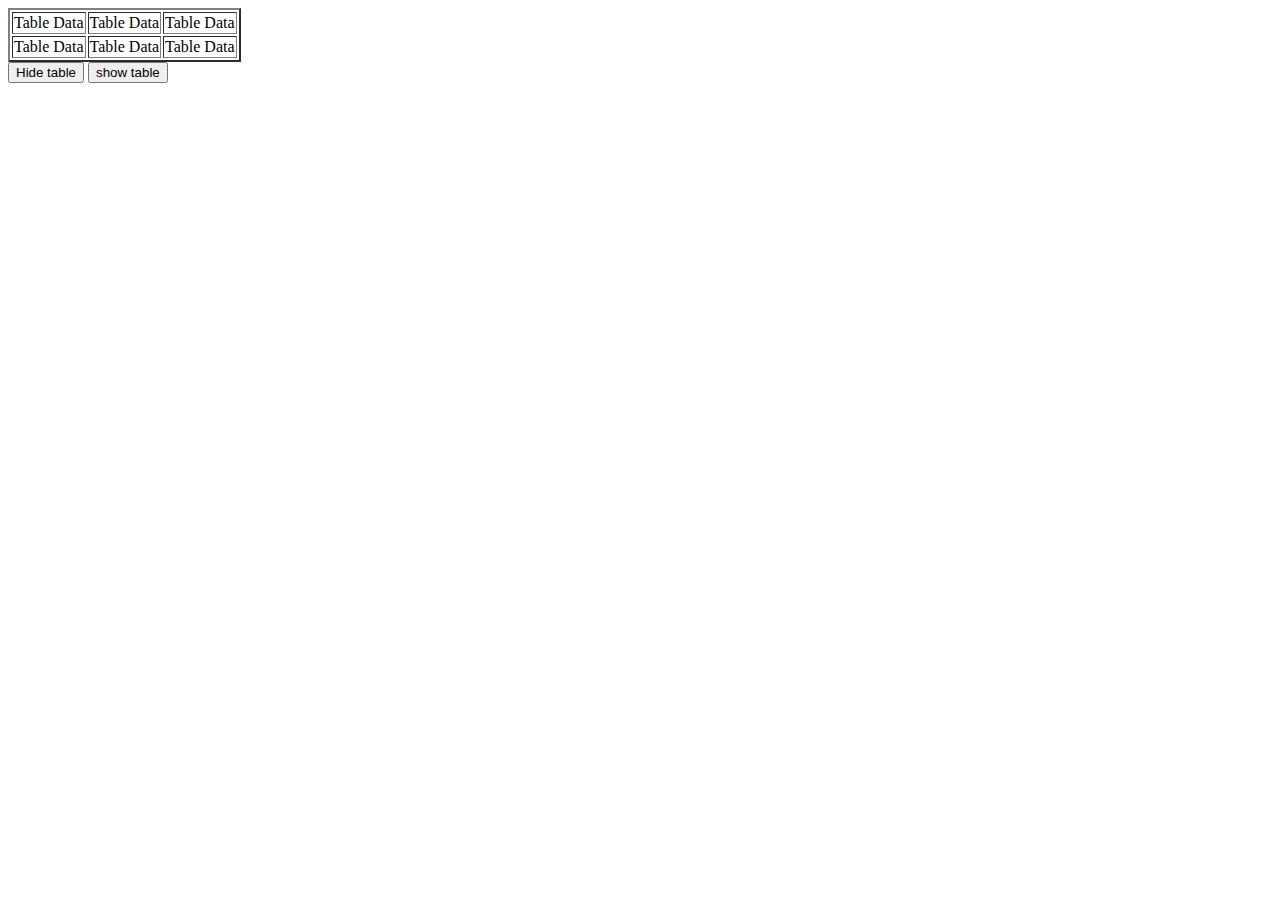
==== index.html @ 08ed00b3 "Update and rename table.html to index.html" ====
<html>
    <body>
    <!-- Take a table -->
    <table class="table" border="2" id="table" style="width: fit-content;">
        <tr>
            <td>Table Data</td>
            <td>Table Data</td>
            <td>Table Data</td>
        </tr>
        <tr>
            <td>Table Data</td>
            <td>Table Data</td>
            <td>Table Data</td>
        </tr>
    </table>
    <!-- Take 2 buttons. 1 to hide. 1 to show -->
    <button onclick="hide_table()">Hide table</button>
    <button onclick="show_table()">show table</button>


    <script>
        // Use js to show and hide table on click
        function hide_table(){
            document.getElementById("table").style.display = 'none';
        }

        function show_table(){
            document.getElementById("table").style.display = 'block';
        }
    </script>
    </body>
</html>
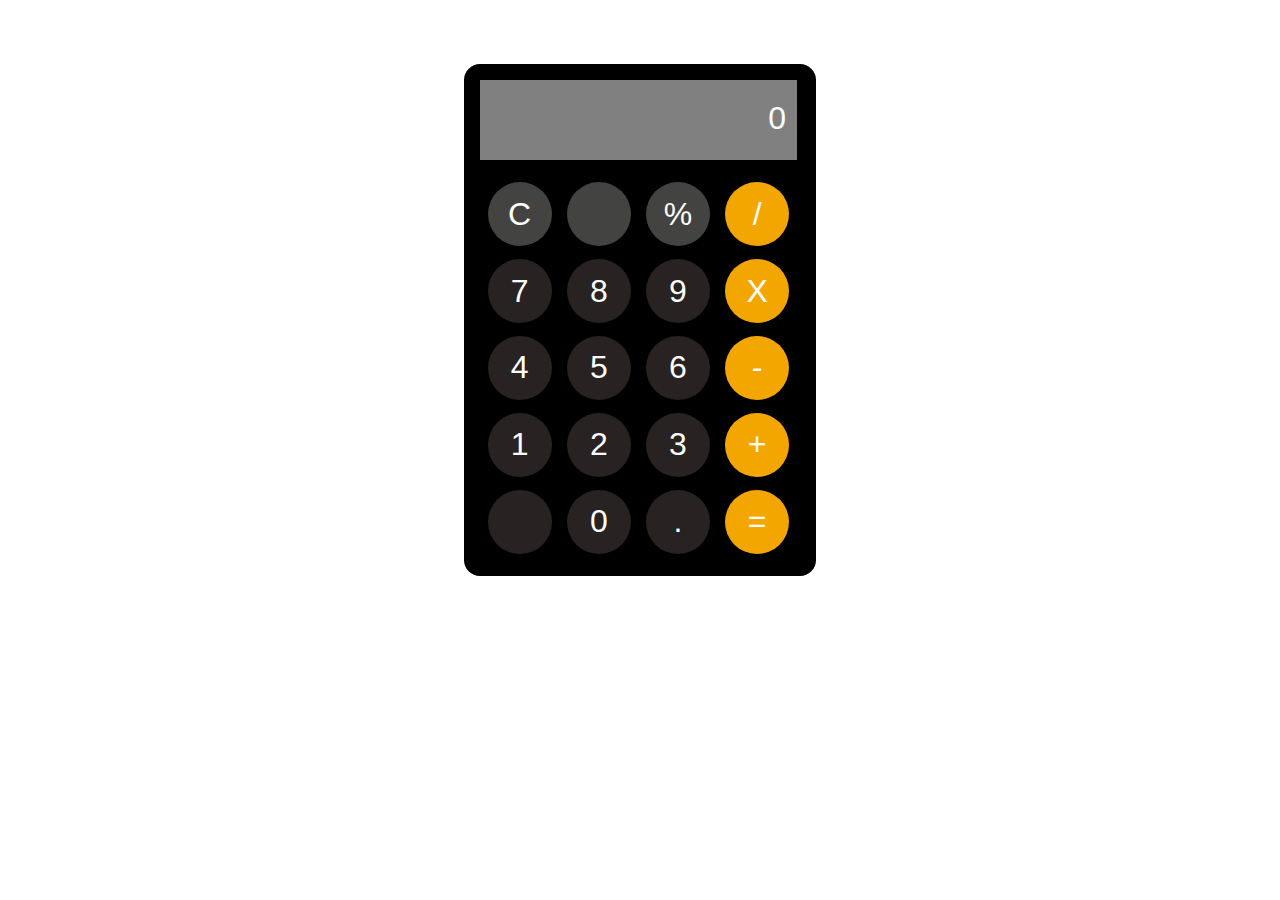
==== commit 25e21b98: "Add files via upload" ====
--- a/index.html
+++ b/index.html
@@ -1,34 +1,71 @@
-<html>
-    <body>
-    <!-- Take a table -->
-    <table class="table" border="2" id="table" style="width: fit-content;">
-        <tr>
-            <td>Table Data</td>
-            <td>Table Data</td>
-            <td>Table Data</td>
-        </tr>
-        <tr>
-            <td>Table Data</td>
-            <td>Table Data</td>
-            <td>Table Data</td>
-        </tr>
-    </table>
-    <!-- Take 2 buttons. 1 to hide. 1 to show -->
-    <button onclick="hide_table()">Hide table</button>
-    <button onclick="show_table()">show table</button>
-
-
+<!DOCTYPE html>
+<html lang="en">
+<head>
+    <meta charset="UTF-8">
+    <meta name="viewport" content="width=device-width, initial-scale=1.0">
+    <title>Document</title>
+    <link rel="stylesheet" href="index.css">
+</head>
+<body>
+    <div class="box">
+        <div class="display">
+            <input type="text" id="display-input" class="display-input" placeholder="Type" value="0" disabled>
+        </div>
+        <div class="btns">
+            <div class="row">
+                <button class="cal_btn_func_2" onclick="clr()">C</button>
+                <button class="cal_btn_func_2"></button>
+                <button class="cal_btn_func_2">%</button>
+                <button class="cal_btn_func" onclick="get_input('/')">/</button>
+            </div>
+                <div class="row">
+                <button class="cal_btn" onclick="get_input(7)">7</button>
+                <button class="cal_btn" onclick="get_input(8)">8</button>
+                <button class="cal_btn" onclick="get_input(9)">9</button>
+                <button class="cal_btn_func" onclick="get_input('*')">X</button>
+            </div>
+            <div class="row">
+                <button class="cal_btn" onclick="get_input(4)">4</button>
+                <button class="cal_btn" onclick="get_input(5)">5</button>
+                <button class="cal_btn" onclick="get_input(6)">6</button>
+                <button class="cal_btn_func" onclick="get_input('-')">-</button>
+                </div>
+            <div class="row">
+                <button class="cal_btn" onclick="get_input(1)">1</button>
+                <button class="cal_btn" onclick="get_input(2)">2</button>
+                <button class="cal_btn" onclick="get_input(3)">3</button>
+                <button class="cal_btn_func" onclick="get_input('+')">+</button>
+            </div>
+            <div class="row">
+                <button class="cal_btn"></button>
+                <button class="cal_btn" onclick="get_input(0)">0</button>
+                <button class="cal_btn" onclick="get_input('.')">.</button>
+                <button class="cal_btn_func" onclick="calculate()">=</button>
+            </div>
+        </div>
+        </div>
+        
+    </div>
     <script>
-        // Use js to show and hide table on click
-        function hide_table(){
-            document.getElementById("table").style.display = 'none';
+        const display = document.getElementById('display-input');
+        function get_input(x){
+            if (display.value == "0"){
+                display.value = x;
+            }
+            else{
+                display.value += x;
+            }
+            
         }
 
-        function show_table(){
-            document.getElementById("table").style.display = 'block';
+        function calculate(){
+           const string = display.value;
+           display.value = eval(string);
+        }
+
+        function clr(){
+           display.value = "0";
         }
     </script>
-    </body>
-</html>
-
-
+</body>
+</html>--- a/index.css
+++ b/index.css
@@ -0,0 +1,93 @@
+body{
+    margin: 0;
+    padding: 0;
+}
+.box{
+    height: 30rem;
+    width: 20rem;
+    /* border: 1px solid red; */
+    padding: 1rem;
+    background-color: black;
+    border-radius: 1rem;
+    margin: auto;
+    margin-top: 4rem;
+}
+.display{
+    height: 5rem;
+    width: 19.8rem;
+    /* border: 1px solid green; */
+    background-color: gray;
+}
+.btns{
+    height: 24rem;
+    width: 19.8rem;
+    /* border: 1px solid yellow; */
+    margin-top: 1em;
+    display: flex;
+    flex-direction: column;
+}
+.row{
+    height: 4rem;
+    width: 19.8rem;
+    /* border: 1px solid pink; */
+    display: flex;
+    /* justify-content: space-evenly */
+    margin: auto;
+}
+.cal_btn{
+    height: 4rem;
+    width: 4rem;
+    border-radius: 100%;
+    flex-wrap: wrap;
+    text-align: center;
+    margin: auto;
+    background-color: rgb(40, 34, 34);
+    border: none;
+    color: white;
+    font-size: xx-large;  
+}
+.display-input{
+    height: 94%;
+    width: 96%;
+    font-size: xx-large;
+    text-align: right;
+    border: none;
+    background-color: transparent;
+    color: white;
+}
+.display-input:focus{
+    border: none;
+}
+.cal_btn_func{
+    height: 4rem;
+    width: 4rem;
+    border-radius: 100%;
+    flex-wrap: wrap;
+    text-align: center;
+    margin: auto;
+    background-color: rgb(243, 166, 0);
+    border: none;
+    color: white;
+    font-size: xx-large;    
+}
+.cal_btn_func_2{
+    height: 4rem;
+    width: 4rem;
+    border-radius: 100%;
+    flex-wrap: wrap;
+    text-align: center;
+    margin: auto;
+    background-color: rgb(67, 67, 65);
+    border: none;
+    color: white;
+    font-size: xx-large;
+}
+.cal_btn_func:hover{
+    background-color: rgb(241, 182, 55);
+}
+.cal_btn_func_2:hover{
+    background-color: rgb(105, 105, 103);
+}
+.cal_btn:hover{
+    background-color: rgb(77, 65, 65);
+}